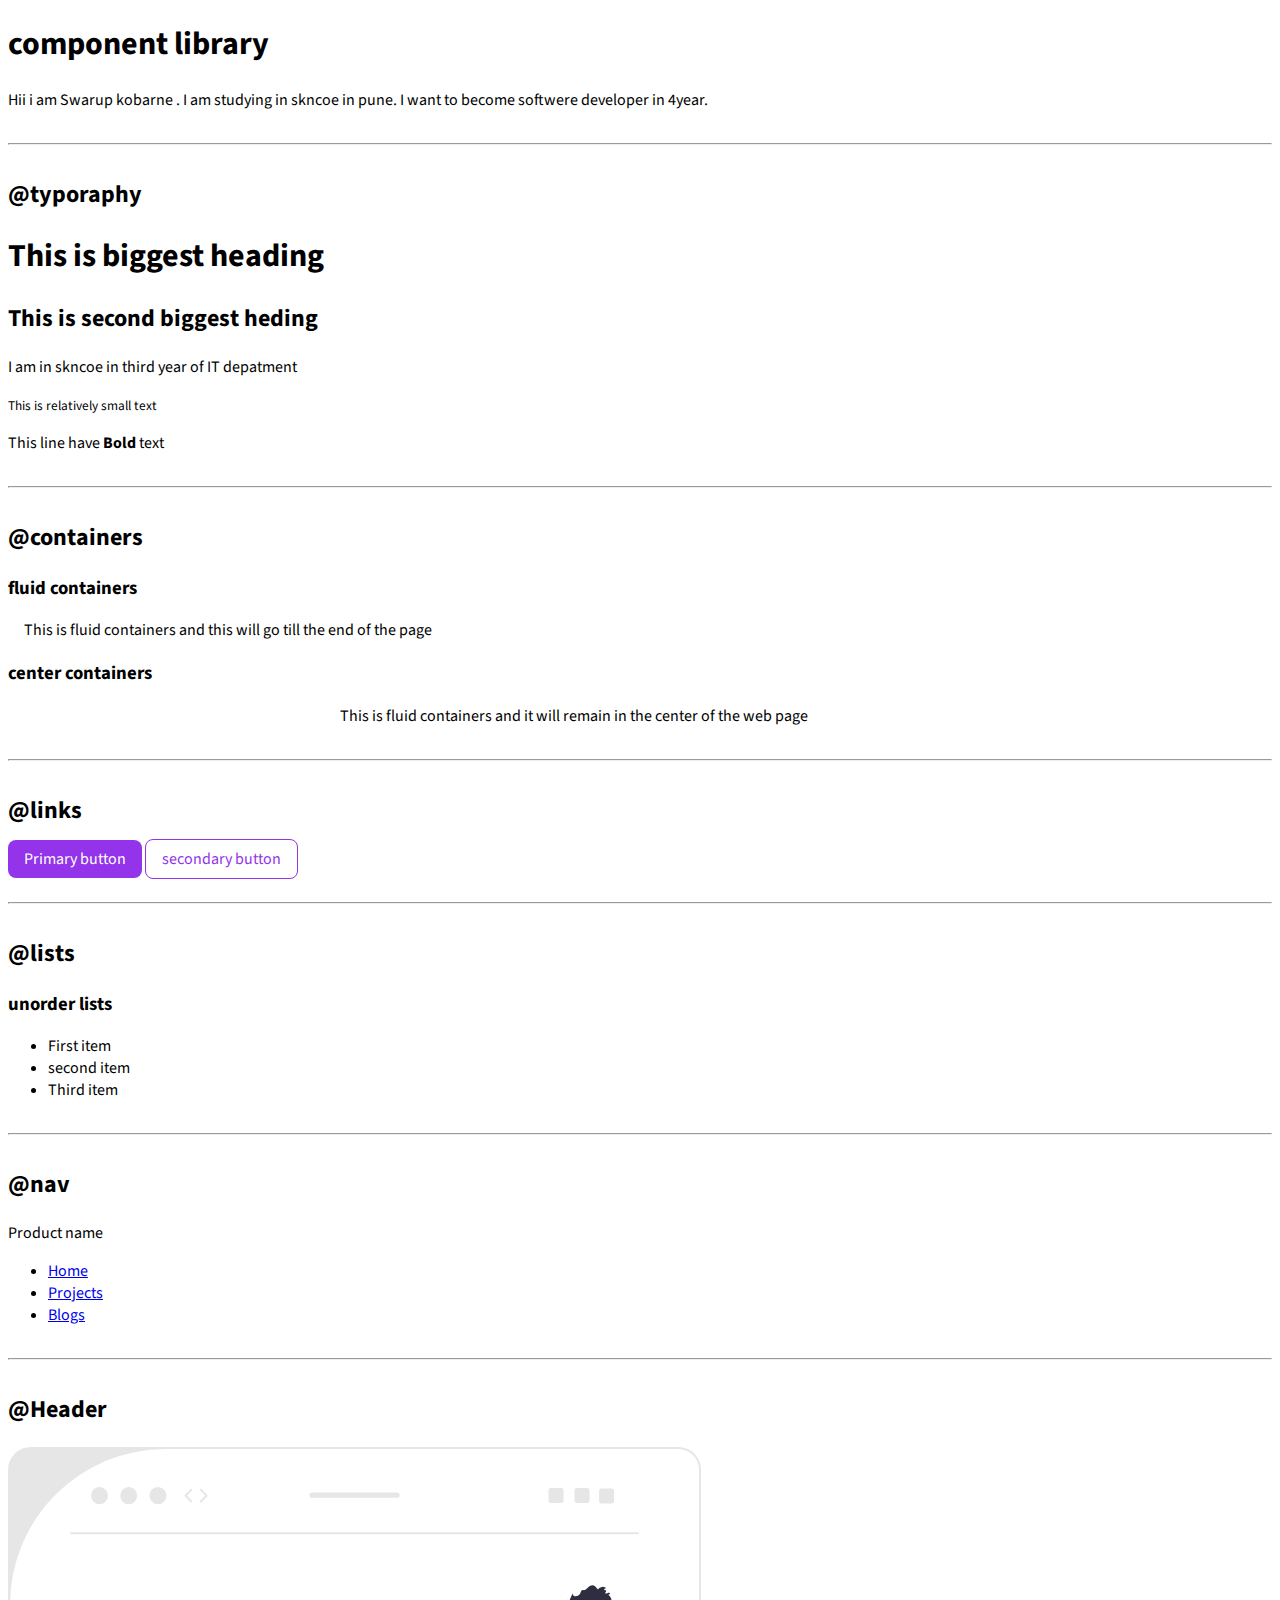
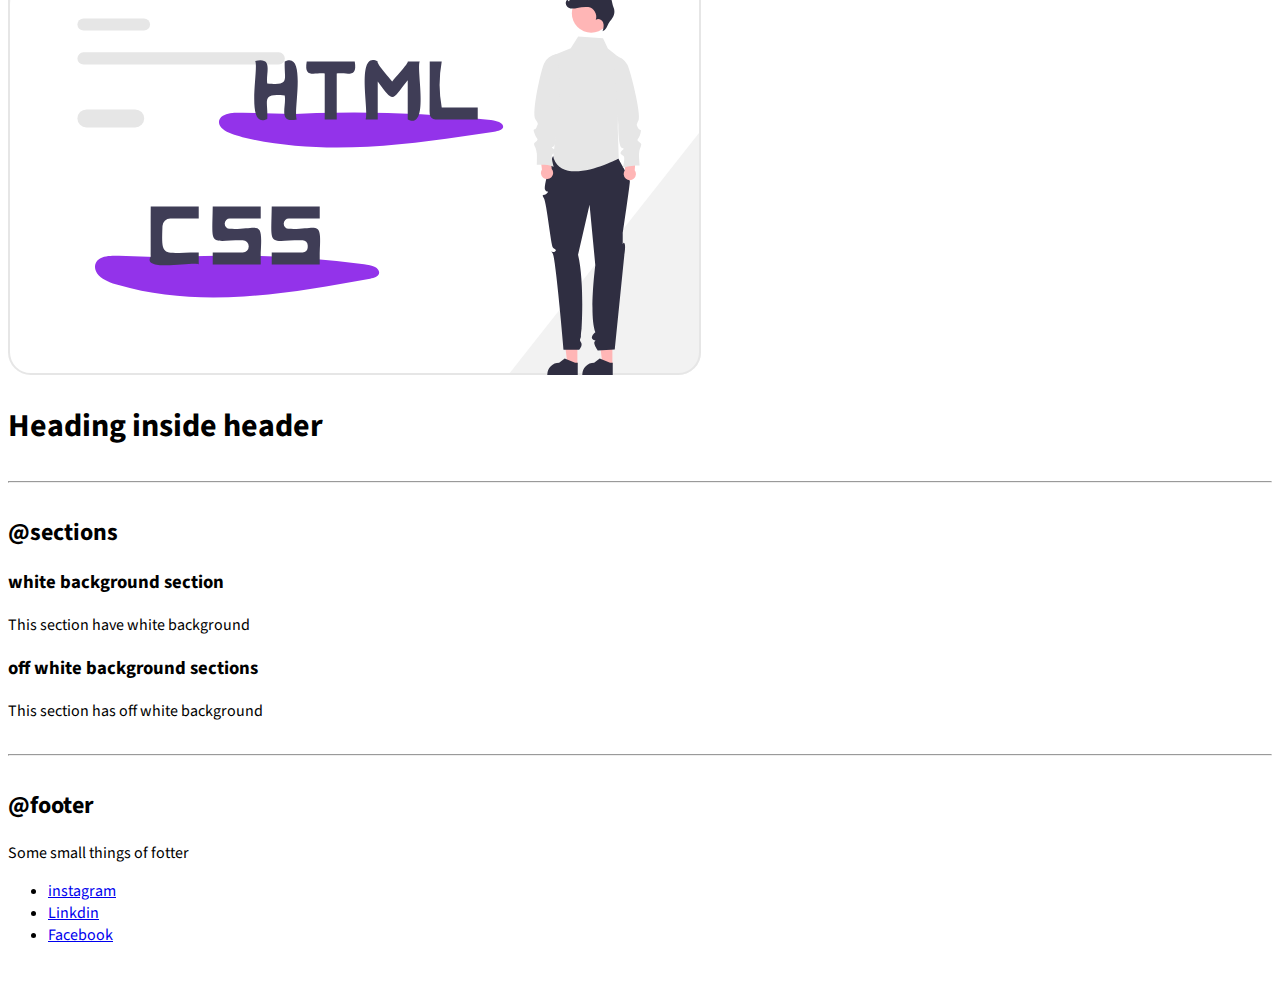
==== index.html @ ebda0f99 "lession3" ====
<!DOCTYPE html>
<html lang="en">
<head>
    <meta charset="UTF-8">
    <meta http-equiv="X-UA-Compatible" content="IE=edge">
    <meta name="viewport" content="width=device-width, initial-scale=1.0">
    <title>First web page</title>
    <link href="style.css" rel="stylesheet">
</head>
<body>
    <h1>component library</h1>

    <div class="something"> Hii i am Swarup kobarne . I am
        studying in skncoe in pune. I want to become softwere 
        developer in 4year.
    </div>

    <hr>
    <h2>@typoraphy</h2>
    <h1>This is biggest heading </h1>
    <h2>This is second biggest heding</h2>
    <p>I am in skncoe in third year of IT depatment</p>
    <small>This is relatively small text</small>
    <p>This line have <b>Bold </b> text</p>
    <hr>
    <h2>@containers</h2>
    <h3>fluid containers</h3>
    <div class="container container-fluid">This is fluid containers and this will go till the end of the page</div>
    <h3>center containers </h3>
    <div class="container container-center">This is fluid containers and it will remain in the center of the web page</div>
    <hr>
    <h2>@links</h2>
    <a class="link primary-link"href="/">Primary button</a>
    <a class="link secondary-link" href="/">secondary button</a>
    <hr>
    <h2>@lists</h2>
    <h3>unorder lists</h3>
    <ul>
         <li>First item</li>
         <li>second item</li>
         <li>Third item</li>

    </ul>
    <hr>
    <h2>@nav</h2>
    <div>Product name</div>
    <ul>
        <li><a href="/">Home</a></li>
        <li><a href="/">Projects</a></li>
        <li><a href="/">Blogs</a></li>
    </ul>
    <hr>
    <h2>@Header</h2>
    <header>
        <img src="images/pyar.svg">
        <h1>Heading inside header</h1>
    </header>
    <hr>
    <h2>@sections</h2>
    <section>
        <h3> white background section</h3>
        <p>This section have white background</p>    
    </section>
    <section>
        <h3> off white background sections</h3>
        <p>This section has off white background </p>
    </section>
    <hr>
    <h2>@footer</h2>
    <div>Some small things of fotter</div>

    <ul>
        <li><a href="/">instagram</a></li>
        <li><a href="/">Linkdin</a></li>
        <li><a href="/">Facebook</a></li>
    </ul>


    <div style="height:30px"></div>

    
</body>
</html>
---- style.css ----
@import url('https://fonts.googleapis.com/css2?family=Source+Sans+Pro&display=swap');

:root{
    --primary-color:#9333ea
}
body{
    font-family: 'Source Sans Pro', sans-serif;
    
}
.container{
    padding-left: 1rem;
    padding-right: 1rem;
}

.container-center{
    max-width:600px ;
    margin: auto;
}
.link{
    text-decoration: none;
}
.primary-link{
    background-color: var(--primary-color);
    padding: 0.5rem 1rem;
    color: white;
    border-radius: 0.5rem;
}
.secondary-link{
    color: var(--primary-color);
    border: 1px solid var(--primary-color);
    padding: 0.5rem 1rem;
    border-radius: 0.5rem;
}
hr{
    margin: 2rem 0rem;
}
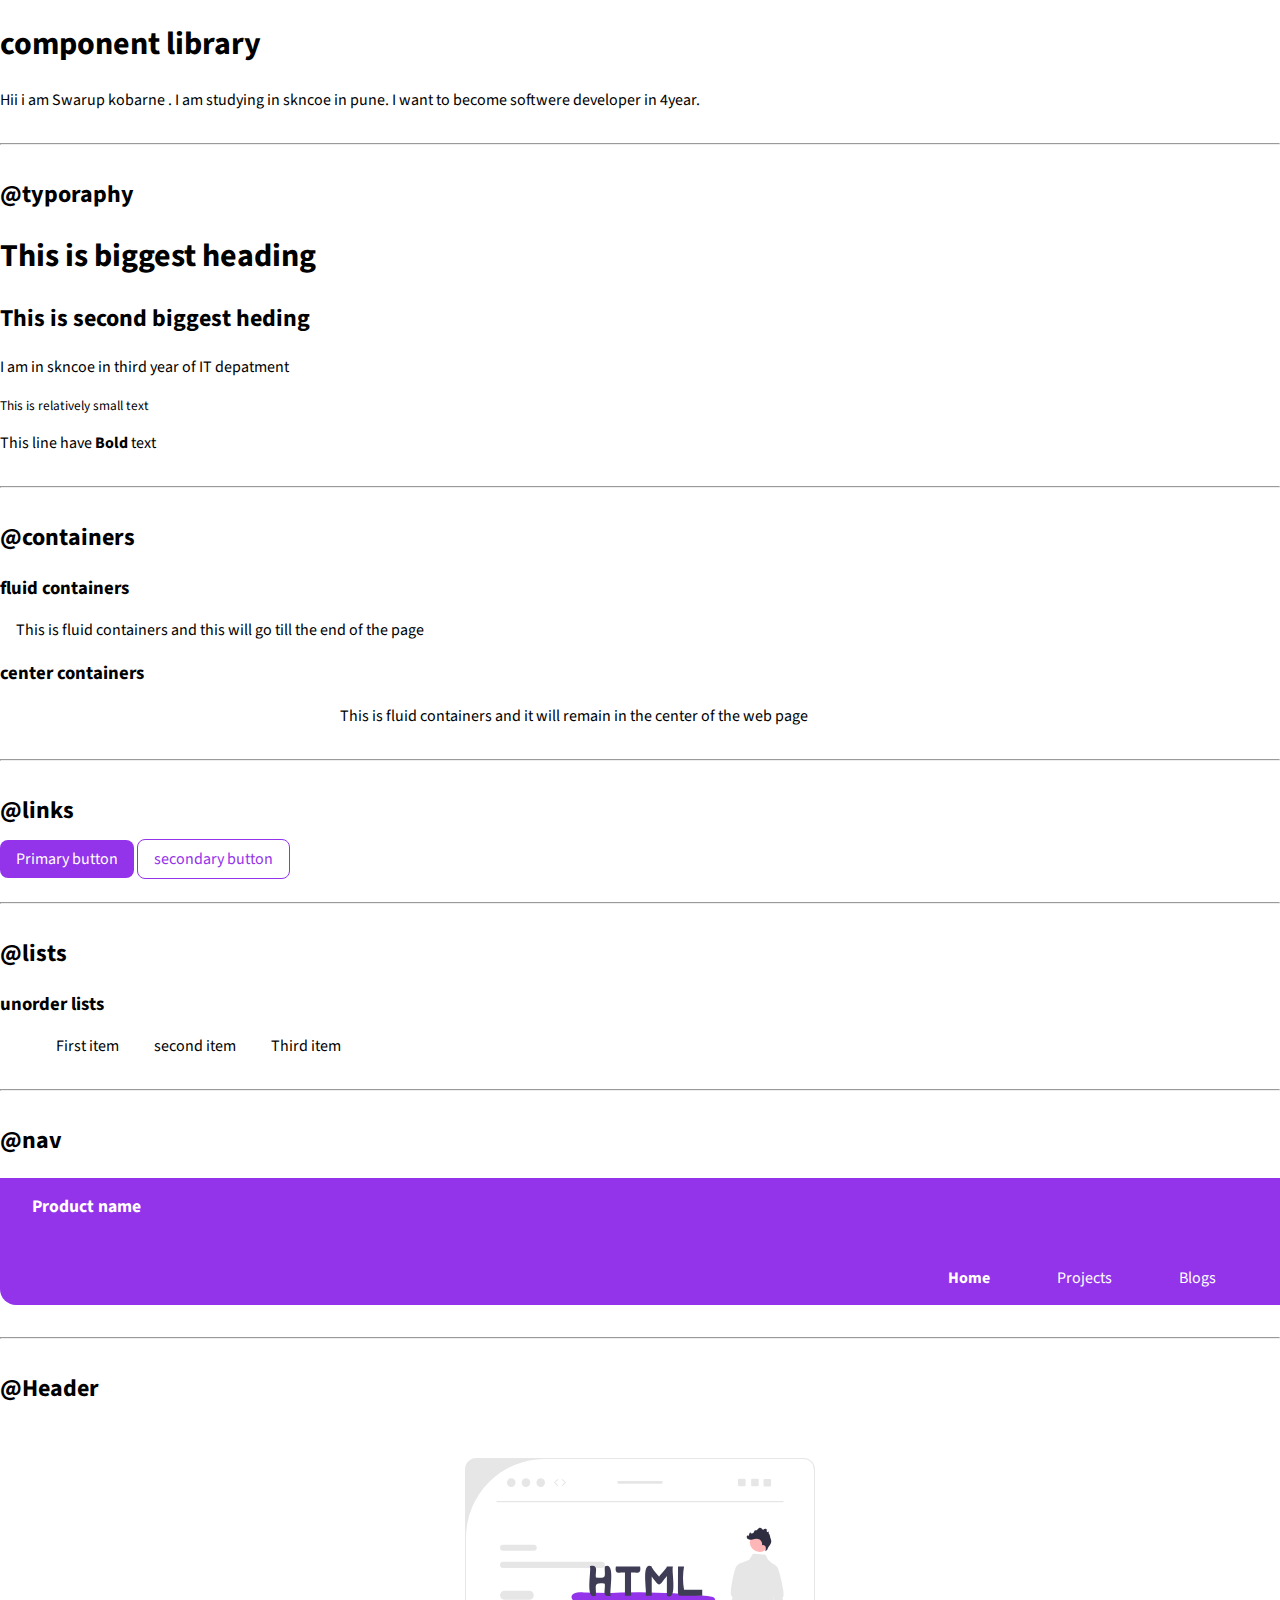
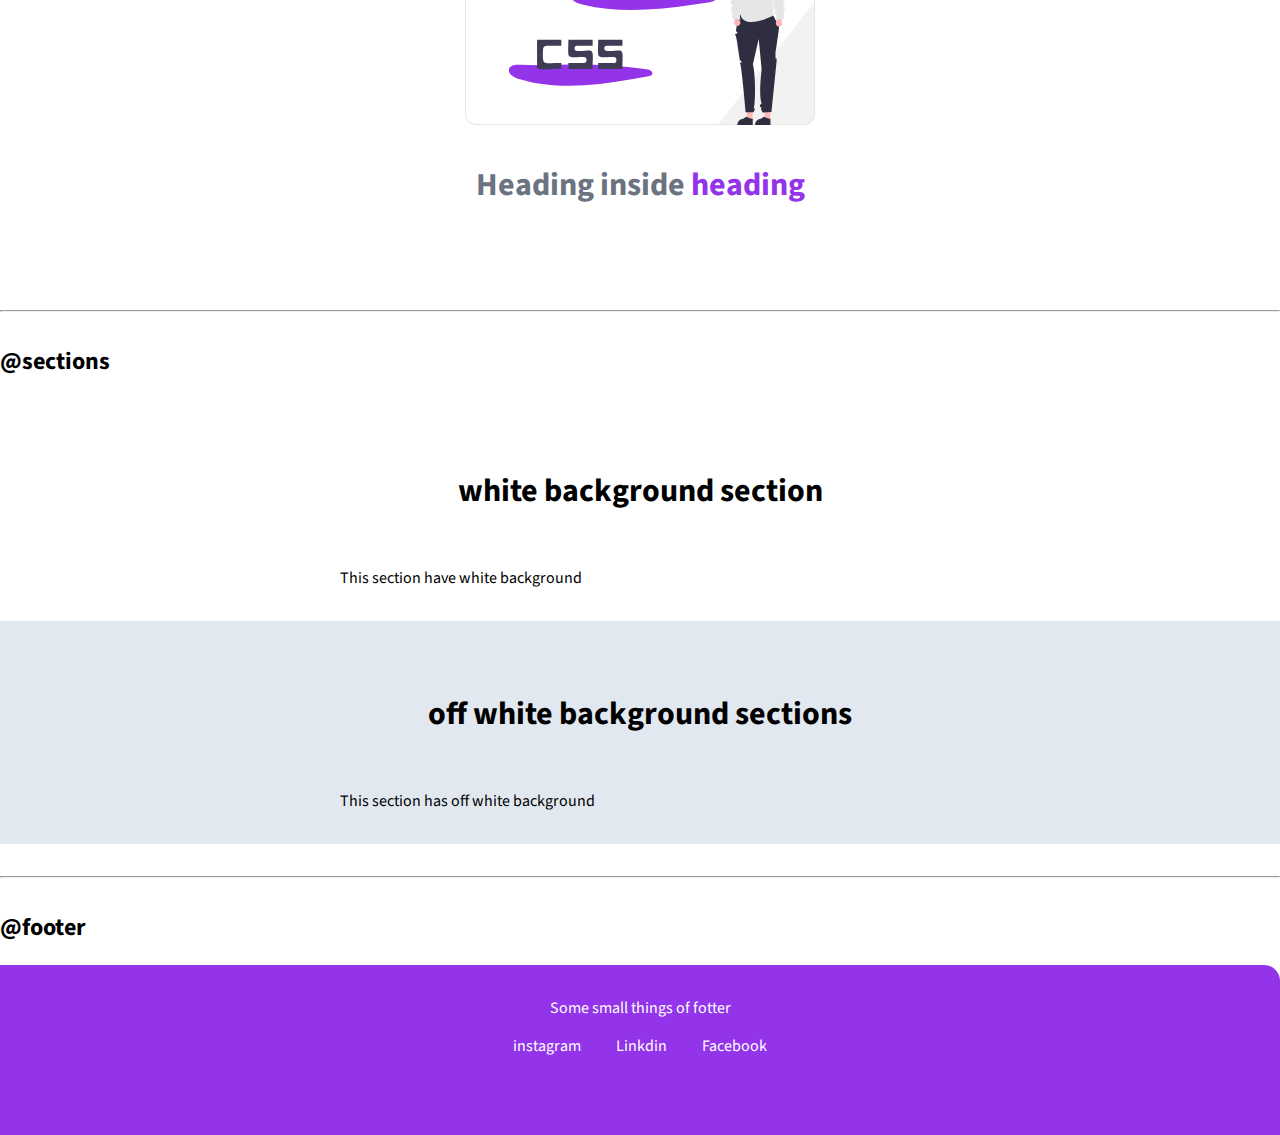
==== commit b226a70e: "Full code" ====
--- a/index.html
+++ b/index.html
@@ -34,50 +34,62 @@
     <a class="link secondary-link" href="/">secondary button</a>
     <hr>
     <h2>@lists</h2>
-    <h3>unorder lists</h3>
+    <h3 >unorder lists</h3>
     <ul>
-         <li>First item</li>
-         <li>second item</li>
-         <li>Third item</li>
+         <li class="list-non-bullet list-item-inline">First item</li>
+         <li class="list-non-bullet list-item-inline">second item</li>
+         <li class="list-non-bullet list-item-inline">Third item</li>
 
     </ul>
     <hr>
     <h2>@nav</h2>
-    <div>Product name</div>
-    <ul>
-        <li><a href="/">Home</a></li>
-        <li><a href="/">Projects</a></li>
-        <li><a href="/">Blogs</a></li>
+    <nav class="navigation container">
+    <div class="heading" >Product name</div>
+    <ul class="nav-pills">
+        <li class="list-item-inline"><a class="link link-active" href="/">Home</a></li>
+        <li class="list-item-inline"><a class="link" href="/">Projects</a></li>
+        <li class="list-item-inline"><a class="link" href="/">Blogs</a></li>
+        
     </ul>
+    </nav>
     <hr>
     <h2>@Header</h2>
-    <header>
-        <img src="images/pyar.svg">
-        <h1>Heading inside header</h1>
+    <header class="hero">
+        <img class="hero-img" src="images/pyar.svg">
+        <h1 class="hero-heading">Heading inside <span class="hero-inverted">heading</span></h1>
     </header>
     <hr>
     <h2>@sections</h2>
-    <section>
-        <h3> white background section</h3>
-        <p>This section have white background</p>    
+    <section class="section">
+        <div class="container container-center">
+            <h1> white background section</h1>
+            <p>This section have white background</p>
+
+        </div>
+            
     </section>
-    <section>
-        <h3> off white background sections</h3>
-        <p>This section has off white background </p>
+    <section class="section ow">
+        <div class="container container-center">
+            <h1> off white background sections</h1>
+            <p>This section has off white background </p>
+
+        </div>
+       
     </section>
     <hr>
     <h2>@footer</h2>
-    <div>Some small things of fotter</div>
+    <footer class="footer">
+    <div class="footer-header">Some small things of fotter</div>
 
     <ul>
-        <li><a href="/">instagram</a></li>
-        <li><a href="/">Linkdin</a></li>
-        <li><a href="/">Facebook</a></li>
+        <li class="list-non-bullet list-item-inline"><a class="link" href="/">instagram</a></li>
+        <li class="list-non-bullet list-item-inline"><a class="link"href="/">Linkdin</a></li>
+        <li class="list-non-bullet list-item-inline"><a class="link"href="/">Facebook</a></li>
     </ul>
 
 
     <div style="height:30px"></div>
-
+    </footer> 
     
 </body>
 </html>--- a/style.css
+++ b/style.css
@@ -1,10 +1,14 @@
 @import url('https://fonts.googleapis.com/css2?family=Source+Sans+Pro&display=swap');
 
 :root{
-    --primary-color:#9333ea
+    --primary-color:#9333ea;
+    --dark-gray:#6b7280;
+    --off-white:#e2e8f0;
+    
 }
 body{
     font-family: 'Source Sans Pro', sans-serif;
+    margin: 0px;
     
 }
 .container{
@@ -34,3 +38,83 @@
 hr{
     margin: 2rem 0rem;
 }
+.list-non-bullet{
+    list-style: none;
+}
+.list-item-inline{
+    display:inline;
+    padding: 1rem;
+}
+.navigation{
+    background-color: var(--primary-color);
+    border-bottom-left-radius: 1rem;
+}
+.heading{
+    padding: 1rem;
+    color: white;
+    font-weight:bold;
+    font-size: 1.1rem;
+}
+.link-active{
+    color: white;
+    
+    
+}
+.nav-pills{
+    text-align: right;
+    padding: 1rem;
+}
+.navigation .link{
+    color: white;
+    padding: 0.5rem 1rem;
+}
+.navigation .link-active{
+    font-weight:bold;
+}
+/* header */
+.hero{
+    padding: 2rem;
+}
+.hero .hero-img{
+    max-width: 350px;
+    display: block;
+    margin: auto;
+    
+}
+.hero .hero-heading{
+    text-align: center;
+    color: var(--dark-gray);
+    padding: 1rem;
+
+}
+.hero .hero-inverted{
+    color:var(--primary-color);
+}
+/* sections */
+.section{
+    padding: 1rem;
+}
+.section h1{
+    text-align: center;
+    padding: 2rem;
+}
+
+.ow{
+    background-color:var(--off-white);
+}
+/* footer */
+
+.footer{
+    background-color: var(--primary-color);
+    padding: 2rem 1rem;
+    text-align: center;
+    border-top-right-radius: 1rem ;
+    color: white;
+}
+.footer .link{
+    color: white;
+       
+}
+.footer ul{
+    padding-inline-start:0px;
+}